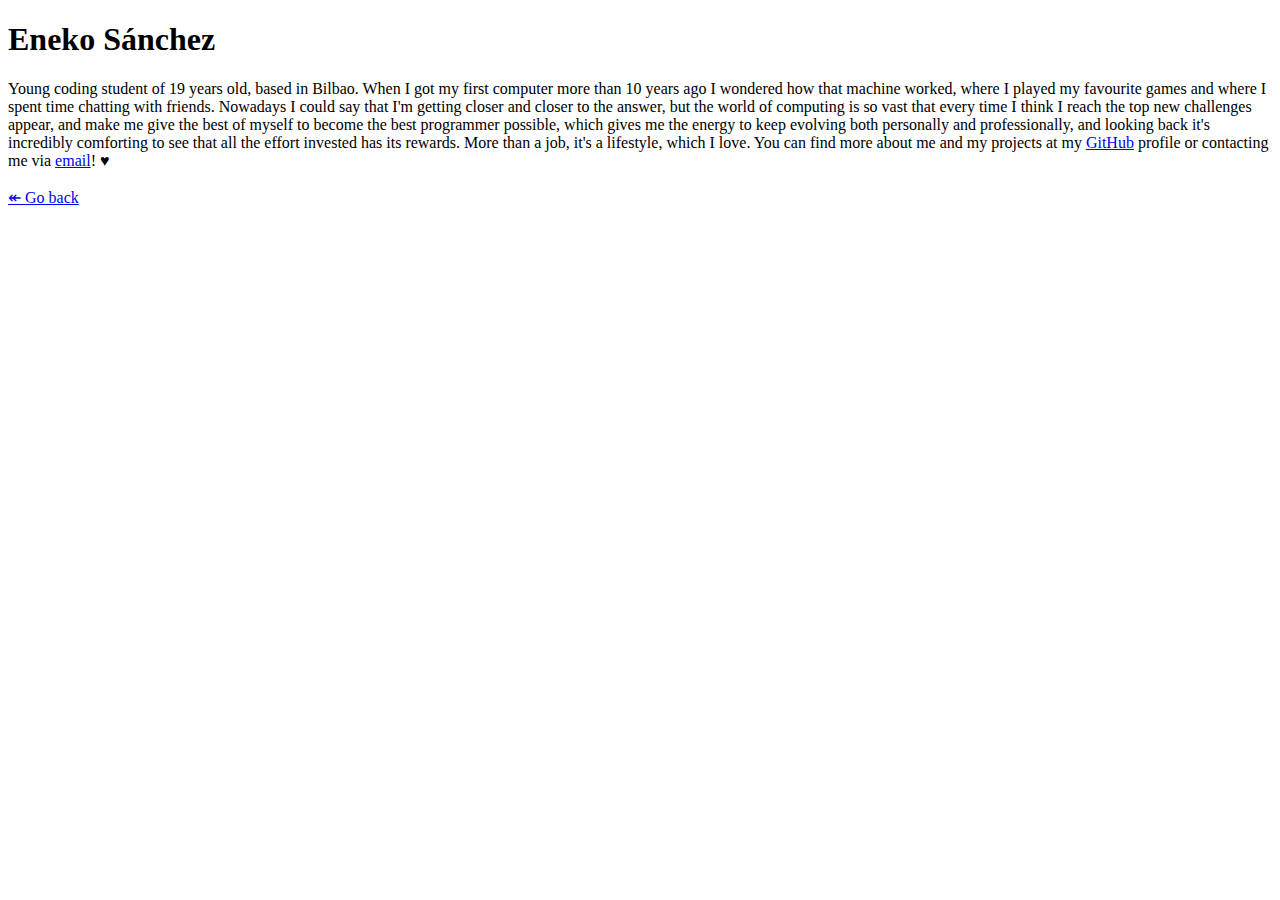
==== bio.html @ e58b9146 "Add files via upload" ====
<!DOCTYPE html>
<html lang="en">

<head>
    <meta charset="UTF-8">
    <title>Eneko Sánchez</title>
    <link rel="stylesheet" href="../css/style.css">
    <link rel="stylesheet" href="../css/bio.css">
</head>

<body>
    
    <div class="lineas">
        <div class="linea"></div>
        <div class="linea"></div>
    </div>
    <div class="bio">
        <h1>Eneko Sánchez</h1>      
        <p>Young coding student of 19 years old, based in Bilbao. 
            When I got my first computer more than 10 years ago I wondered how that machine worked, 
            where I played my favourite games and where I spent time chatting with friends. 
            Nowadays I could say that I'm getting closer and closer to the answer,
            but the world of computing is so vast that every time I think I reach the top new challenges appear, 
            and make me give the best of myself to become the best programmer possible, 
            which gives me the energy to keep evolving both personally and professionally, 
            and looking back it's incredibly comforting to see that all the effort invested has its rewards. 
            More than a job, it's a lifestyle, which I love. You can find more about me and my projects
            at my <a href="https://github.com/NekuGitHub" target="_blank" rel="noopener noreferrer">GitHub</a>
            profile or contacting me via <a href="mailto:sanchezgaldameseneko@gmail.com" target="_blank" rel="noopener noreferrer">
            email</a>! ♥ <br><br>
            <a href="../html/index.html">↞ Go back</a></p>
        
    </div>
    
    

</body>

</html>
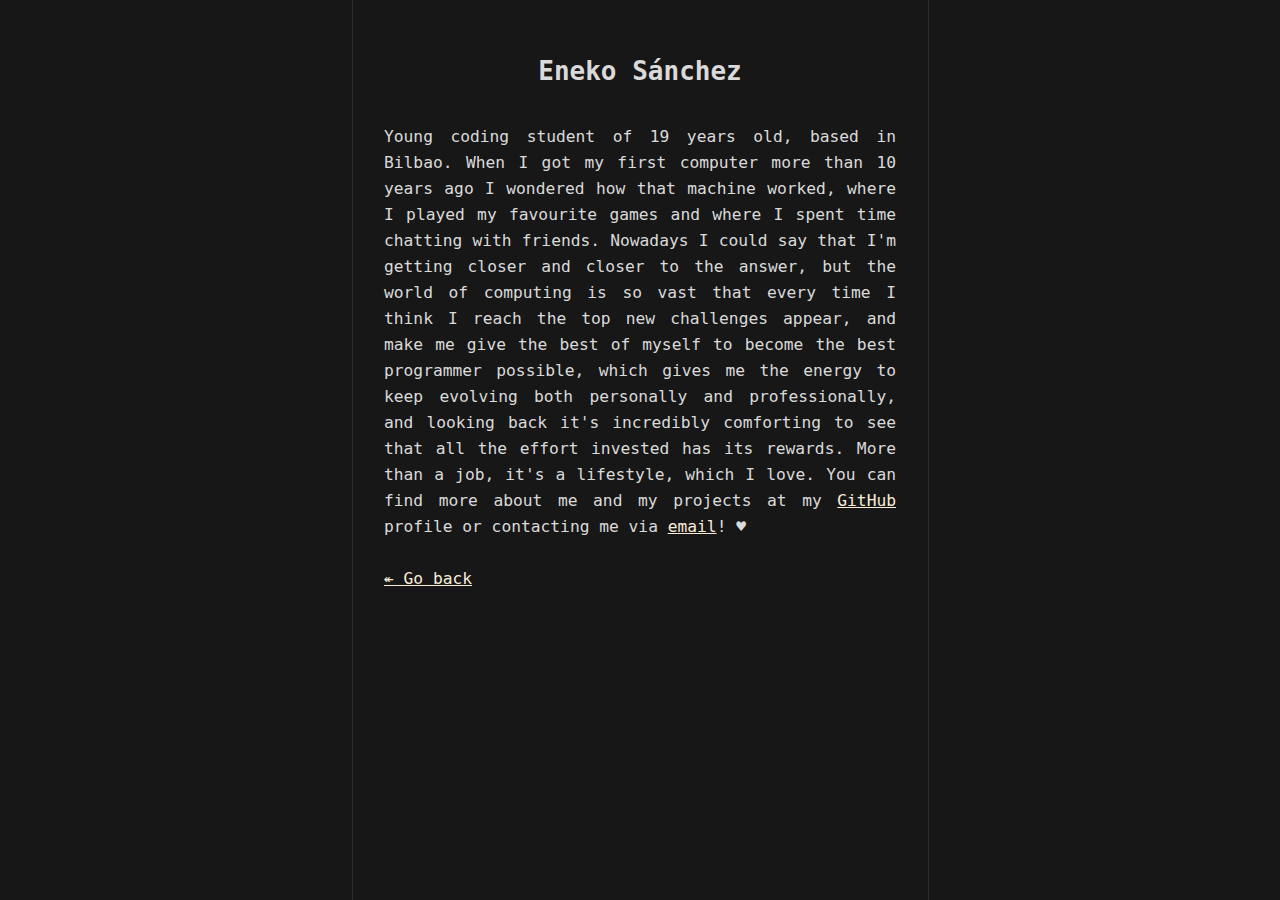
==== commit 70263f67: "Update bio.html" ====
--- a/bio.html
+++ b/bio.html
@@ -4,8 +4,8 @@
 <head>
     <meta charset="UTF-8">
     <title>Eneko Sánchez</title>
-    <link rel="stylesheet" href="../css/style.css">
-    <link rel="stylesheet" href="../css/bio.css">
+    <link rel="stylesheet" href="style.css">
+    <link rel="stylesheet" href="bio.css">
 </head>
 
 <body>
@@ -28,12 +28,9 @@
             at my <a href="https://github.com/NekuGitHub" target="_blank" rel="noopener noreferrer">GitHub</a>
             profile or contacting me via <a href="mailto:sanchezgaldameseneko@gmail.com" target="_blank" rel="noopener noreferrer">
             email</a>! ♥ <br><br>
-            <a href="../html/index.html">↞ Go back</a></p>
-        
+            <a href="index.html">↞ Go back</a></p>   
     </div>
     
-    
-
 </body>
 
-</html>+</html>
--- a/style.css
+++ b/style.css
@@ -0,0 +1,155 @@
+* {
+  margin: 0;
+  padding: 0;
+  box-sizing: border-box;
+}
+
+body {
+  margin: 0;
+  height: 100vh;
+  overflow: hidden;  
+  width: 100%;
+  background-color: #171717;
+  color: #000;
+  line-height: 1.6;
+  display: table;
+  position: relative;
+  font-family: sans-serif;
+  overflow: hidden;
+}
+
+
+/*Efecto escritura*/
+
+.efecto {
+  height: 100vh;
+  display: flex;
+  justify-content: center;
+  align-items: center;
+}
+
+.efecto-escritura {
+  width: 30ch;  
+  color: white;
+  font-size: 2em;
+  border-right: 3px solid;
+  overflow: hidden;
+  white-space: nowrap;
+  font-family: monospace;
+  animation: efectoesc 3s steps(33), parpadeo 0.4s step-end infinite alternate;
+}
+
+@keyframes efectoesc {
+  from {
+    width: 0;
+  }
+}
+
+@keyframes parpadeo {
+  50% {
+    border-color: transparent;
+  }
+}
+
+.efecto-escritura a{
+  color: antiquewhite;
+  cursor: pointer;
+  position: relative;
+  z-index: 1;
+}
+
+.efecto-escritura a:hover{
+  color: white;
+  transition: 0.75s;
+}
+
+
+/*Efectos de lineas*/
+
+.lineas {
+  position: absolute;
+  top: 0;
+  left: 0;
+  right: 0;
+  height: 100%;
+  margin: auto;
+  width: 90vw;
+}
+
+.linea {
+  position: absolute;
+  width: 1px;
+  height: 100%;
+  top: 0;
+  left: 50%;
+  background: rgba(255, 255, 255, 0.1);
+  overflow: hidden;
+}
+
+.linea::after {
+  content: "";
+  display: block;
+  position: absolute;
+  height: 15vh;
+  width: 100%;
+  top: -50%;
+  left: 0;
+  background: linear-gradient(
+    to bottom,
+    rgba(255, 255, 255, 0) 0%,
+    #ffffff 75%,
+    #ffffff 100%
+  );
+  -webkit-animation: caida 7s 0s infinite;
+  animation: caida 7s 0s infinite;
+  -webkit-animation-fill-mode: forwards;
+  animation-fill-mode: forwards;
+  -webkit-animation-timing-function: cubic-bezier(0.4, 0.26, 0, 0.97);
+  animation-timing-function: cubic-bezier(0.4, 0.26, 0, 0.97);
+}
+.linea:nth-child(1) {
+  margin-left: -25%;
+}
+.linea:nth-child(1)::after {
+  -webkit-animation-delay: 2s;
+  animation-delay: 2s;
+}
+.linea:nth-child(2) {
+  margin-left: 25%;
+}
+.linea:nth-child(2)::after {
+  -webkit-animation-delay: 2.5s;
+  animation-delay: 2.5s;
+}
+
+@-webkit-keyframes caida {
+  0% {
+    top: -50%;
+  }
+  100% {
+    top: 110%;
+  }
+}
+
+@keyframes caida {
+  0% {
+    top: -50%;
+  }
+  100% {
+    top: 110%;
+  }
+}
+
+
+/*Media Queries*/
+
+@media screen and (max-width: 1080px){
+  .lineas{
+    display: none;
+  }
+  .efecto-escritura{
+    display: flex;
+    flex-direction: column;
+    font-size: 3.75em;
+  }
+}--- a/bio.css
+++ b/bio.css
@@ -0,0 +1,44 @@
+.bio{
+    text-align: center;
+    width: 40%;
+    margin: auto;
+    color: rgba(255, 255, 255, 0.85);
+    margin-top: 4%;
+    font-family: monospace;
+    animation: aparecer 3s;
+}
+.bio h1{
+    font-weight: bold;
+    font-size: 2em;
+}
+.bio p{
+    text-align: justify;
+    margin-top: 6%;
+    font-size: 1.25em;
+}
+.bio p a{
+    text-decoration: none;
+    color: antiquewhite;
+    position: relative;
+    z-index: 1;
+    text-decoration: underline;
+}
+.bio p a:hover{
+    color: white;
+    transition: 0.75s;
+}
+
+@keyframes aparecer{
+    0%{opacity:0;} 
+    100%{opacity:1;}
+}
+
+@media screen and (max-width: 1080px){
+    .bio{
+        width: 70%;
+        margin-bottom: 8%;
+    }
+    body{
+        overflow: visible;
+    }
+}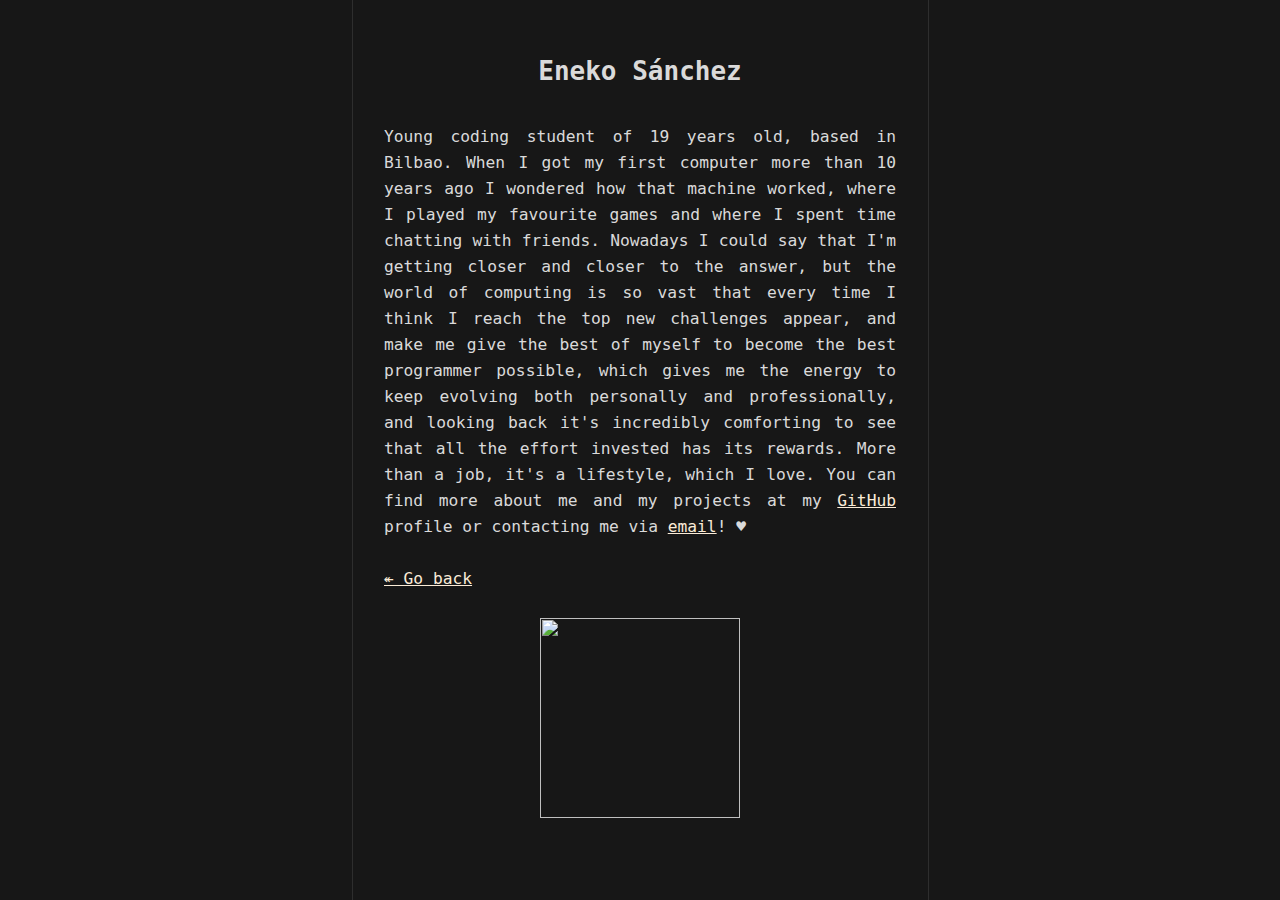
==== commit 8e38c36c: "Update bio.html" ====
--- a/bio.html
+++ b/bio.html
@@ -4,12 +4,12 @@
 <head>
     <meta charset="UTF-8">
     <title>Eneko Sánchez</title>
+    <link rel="icon" href="logo.png">
     <link rel="stylesheet" href="style.css">
     <link rel="stylesheet" href="bio.css">
 </head>
 
-<body>
-    
+<body>    
     <div class="lineas">
         <div class="linea"></div>
         <div class="linea"></div>
@@ -28,9 +28,9 @@
             at my <a href="https://github.com/NekuGitHub" target="_blank" rel="noopener noreferrer">GitHub</a>
             profile or contacting me via <a href="mailto:sanchezgaldameseneko@gmail.com" target="_blank" rel="noopener noreferrer">
             email</a>! ♥ <br><br>
-            <a href="index.html">↞ Go back</a></p>   
-    </div>
-    
+            <a href="index.html">↞ Go back</a>
+            <br><br><img src="../img/logoimg.png" alt="" height="200px" width="200px"></p>   
+    </div>   
 </body>
 
 </html>
--- a/bio.css
+++ b/bio.css
@@ -27,6 +27,10 @@
     color: white;
     transition: 0.75s;
 }
+.bio p img{
+    display: block;
+    margin: auto;
+}
 
 @keyframes aparecer{
     0%{opacity:0;} 
@@ -41,4 +45,4 @@
     body{
         overflow: visible;
     }
-}+}
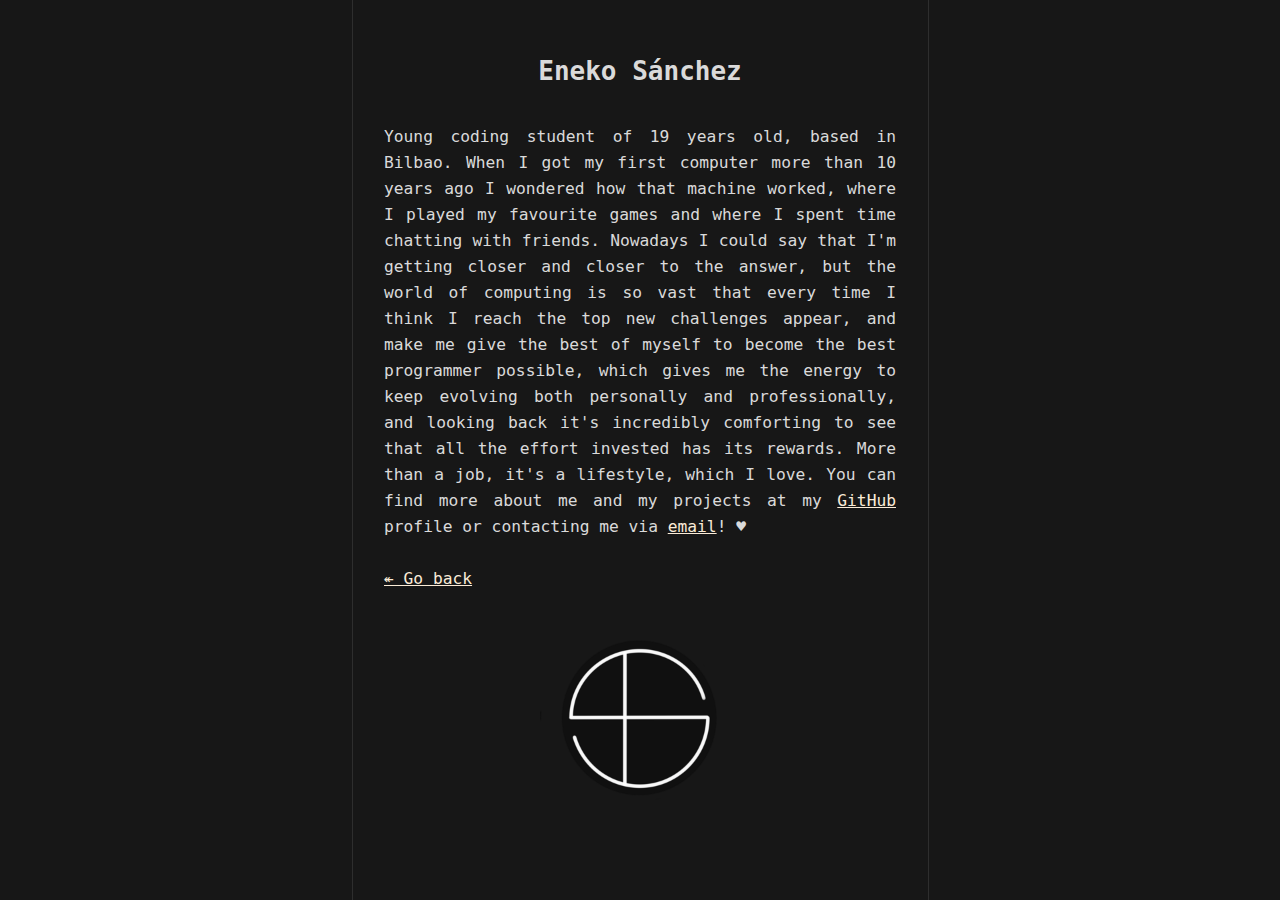
==== commit 1a322158: "Update bio.html" ====
--- a/bio.html
+++ b/bio.html
@@ -29,7 +29,7 @@
             profile or contacting me via <a href="mailto:sanchezgaldameseneko@gmail.com" target="_blank" rel="noopener noreferrer">
             email</a>! ♥ <br><br>
             <a href="index.html">↞ Go back</a>
-            <br><br><img src="../img/logoimg.png" alt="" height="200px" width="200px"></p>   
+            <br><br><img src="logoimg.png" alt="" height="200px" width="200px"></p>   
     </div>   
 </body>
 
